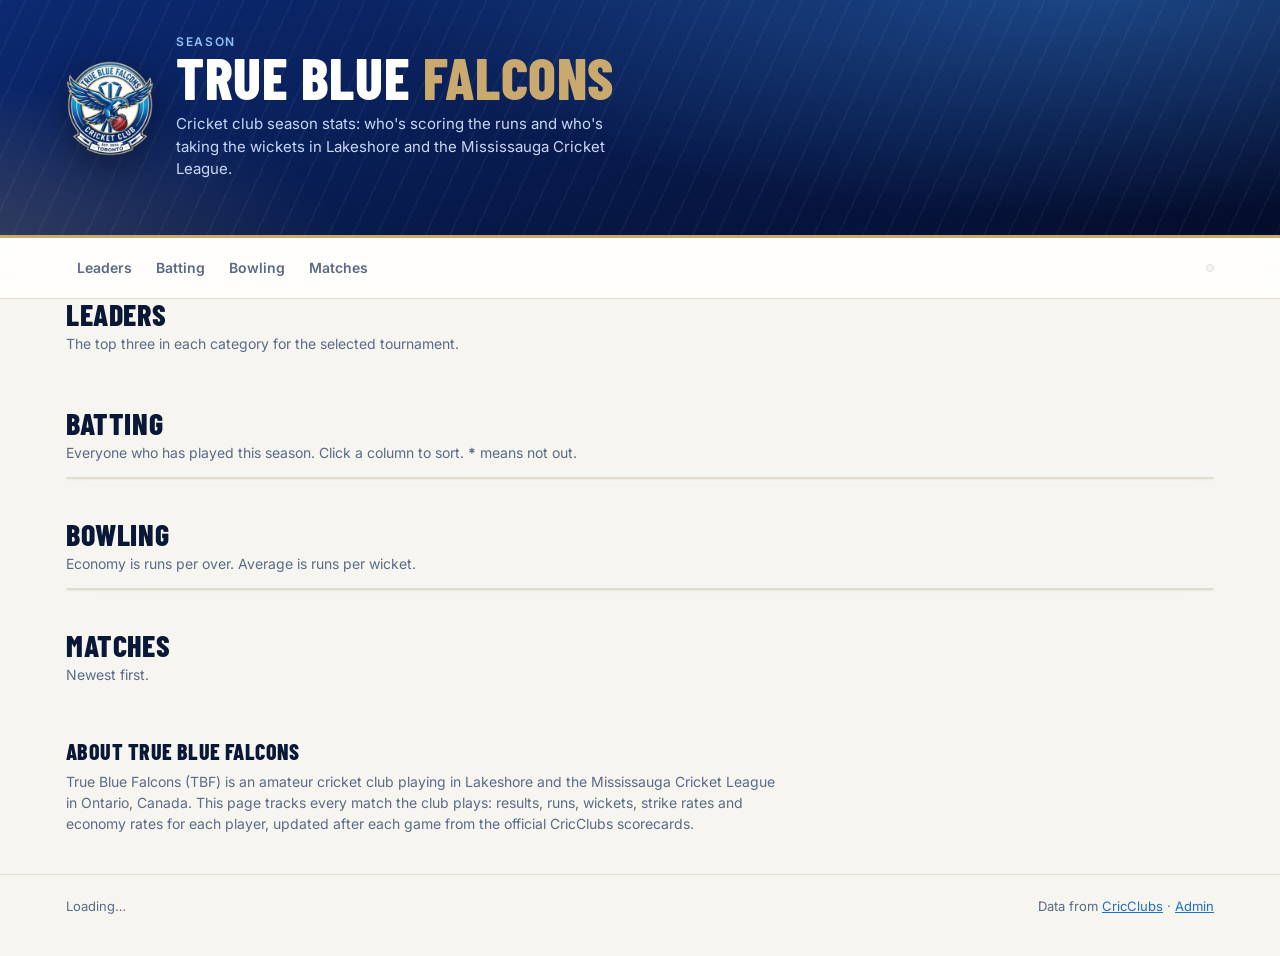
==== index.html @ 835f2dff "Use the club crest as the logo and retheme to its colours Royal blue, navy, champagne gold and crick" ====
<!doctype html>
<html lang="en">
<head>
  <meta charset="utf-8">
  <meta name="viewport" content="width=device-width, initial-scale=1">
  <title>True Blue Falcons Cricket Club · 2026 Season Stats &amp; Results</title>
  <meta name="description" content="True Blue Falcons (TBF) cricket club: 2026 season stats, results and leaderboards. Top run scorers, wicket takers, batting and bowling in the Lakeshore and Mississauga Cricket League.">
  <meta name="robots" content="index, follow, max-image-preview:large">
  <link rel="canonical" href="https://truebluefalcons.club/">
  <meta name="theme-color" content="#08174a">
  <link rel="icon" href="assets/favicon-64.png" type="image/png">
  <link rel="icon" href="assets/icon-192.png" type="image/png" sizes="192x192">
  <link rel="apple-touch-icon" href="assets/apple-touch-icon.png">

  <!-- Social previews (WhatsApp, Facebook, X, LinkedIn, iMessage) -->
  <meta property="og:type" content="website">
  <meta property="og:site_name" content="True Blue Falcons">
  <meta property="og:title" content="True Blue Falcons Cricket Club · Season Stats">
  <meta property="og:description" content="Results, top run scorers and wicket takers for the True Blue Falcons in Lakeshore and the Mississauga Cricket League.">
  <meta property="og:url" content="https://truebluefalcons.club/">
  <meta property="og:image" content="https://truebluefalcons.club/assets/og-image.png">
  <meta property="og:image:width" content="1200">
  <meta property="og:image:height" content="630">
  <meta property="og:image:alt" content="True Blue Falcons crest and club name">
  <meta property="og:locale" content="en_CA">
  <meta name="twitter:card" content="summary_large_image">
  <meta name="twitter:title" content="True Blue Falcons Cricket Club · Season Stats">
  <meta name="twitter:description" content="Results, top run scorers and wicket takers for the True Blue Falcons.">
  <meta name="twitter:image" content="https://truebluefalcons.club/assets/og-image.png">

  <!-- Structured data for Google. scripts/seo.mjs adds the season's matches at deploy time. -->
  <script type="application/ld+json" id="ld-site">
  {
    "@context": "https://schema.org",
    "@graph": [
      {
        "@type": "SportsTeam",
        "@id": "https://truebluefalcons.club/#team",
        "name": "True Blue Falcons",
        "alternateName": ["TBF", "True Blue Falcons Cricket Club", "Blue Falcons"],
        "sport": "Cricket",
        "url": "https://truebluefalcons.club/",
        "logo": "https://truebluefalcons.club/assets/icon-192.png",
        "image": "https://truebluefalcons.club/assets/og-image.png",
        "location": { "@type": "Place", "name": "Mississauga, Ontario, Canada" },
        "memberOf": [
          { "@type": "SportsOrganization", "name": "Lakeshore" },
          { "@type": "SportsOrganization", "name": "Mississauga Cricket League" }
        ]
      },
      {
        "@type": "WebSite",
        "@id": "https://truebluefalcons.club/#website",
        "name": "True Blue Falcons",
        "url": "https://truebluefalcons.club/",
        "inLanguage": "en-CA",
        "publisher": { "@id": "https://truebluefalcons.club/#team" }
      }
    ]
  }
  </script>
  <link rel="preconnect" href="https://fonts.googleapis.com">
  <link rel="preconnect" href="https://fonts.gstatic.com" crossorigin>
  <link href="https://fonts.googleapis.com/css2?family=Barlow+Condensed:wght@600;700;800&family=Inter:wght@400;500;600;700&display=swap" rel="stylesheet">
  <link rel="stylesheet" href="assets/css/style.css">
</head>
<body data-mode="public">
  <header class="hero">
    <div class="wrap hero-inner">
      <img class="crest" id="crest" src="assets/logo.png" alt="True Blue Falcons crest" width="88" height="95">
      <div>
        <p class="eyebrow" id="eyebrow">Season</p>
        <h1>True Blue <span>Falcons</span></h1>
        <p class="sub">Cricket club season stats: who's scoring the runs and who's taking the wickets in Lakeshore and the Mississauga Cricket League.</p>
      </div>
    </div>
    <div class="wrap kpis" id="kpis" aria-live="polite"></div>
  </header>

  <div class="toolbar">
    <div class="wrap">
      <nav class="sections" aria-label="Sections">
        <a href="#leaderboard">Leaders</a>
        <a href="#batting">Batting</a>
        <a href="#bowling">Bowling</a>
        <a href="#matches">Matches</a>
      </nav>
      <div class="filters">
        <div class="seg" id="tournament-filter" role="group" aria-label="Tournament"></div>
      </div>
    </div>
  </div>

  <main class="wrap">
    <section id="leaderboard">
      <div class="sec-head">
        <div>
          <h2>Leaders</h2>
          <p>The top three in each category for the selected tournament.</p>
        </div>
      </div>
      <div class="leaders" id="leaders"></div>
    </section>

    <section id="batting">
      <div class="sec-head">
        <div>
          <h2>Batting</h2>
          <p>Everyone who has played this season. Click a column to sort. <b>*</b> means not out.</p>
        </div>
      </div>
      <div class="card table-wrap" id="batting-table"></div>
    </section>

    <section id="bowling">
      <div class="sec-head">
        <div>
          <h2>Bowling</h2>
          <p>Economy is runs per over. Average is runs per wicket.</p>
        </div>
      </div>
      <div class="card table-wrap" id="bowling-table"></div>
    </section>

    <section id="matches">
      <div class="sec-head">
        <div>
          <h2>Matches</h2>
          <p>Newest first.</p>
        </div>
      </div>
      <div class="match-list" id="match-list"></div>
    </section>

    <section id="about" class="about">
      <h2>About True Blue Falcons</h2>
      <p>True Blue Falcons (TBF) is an amateur cricket club playing in Lakeshore and the Mississauga Cricket League in Ontario, Canada. This page tracks every match the club plays: results, runs, wickets, strike rates and economy rates for each player, updated after each game from the official CricClubs scorecards.</p>
      <!--SEO:SUMMARY-->
    </section>
  </main>

  <footer>
    <div class="wrap">
      <span id="updated">Loading…</span>
      <span>Data from <a href="https://cricclubs.com" rel="noopener">CricClubs</a> · <a href="admin/">Admin</a></span>
    </div>
  </footer>

  <script src="assets/js/stats.js"></script>
  <script src="assets/js/app.js"></script>
</body>
</html>
---- assets/css/style.css ----
:root {
  --navy-950: #040c2a;
  --navy-900: #08174a;
  --navy-800: #0c2a72;
  --blue-700: #0d3f8f;
  --blue-600: #1555b0;
  --blue-500: #1f6fcc;
  --blue-400: #3d8fe6;
  --blue-300: #8ec2f5;
  --blue-100: #e1edfb;
  --blue-50: #f1f6fd;
  --gold: #c9a96e;
  --ok: #138a52;
  --warn: #c27a00;
  --bad: #c0272d;

  --bg: #f7f5ef;
  --surface: #ffffff;
  --surface-2: #f2f6ff;
  --border: #e2dccd;
  --text: #0a1838;
  --muted: #5a6a8a;
  --bar-bat: var(--blue-600);
  --bar-bowl: #c9a96e;
  --shadow: 0 1px 2px rgba(10, 27, 63, 0.06), 0 8px 24px rgba(10, 27, 63, 0.06);
  --radius: 14px;

  --display: 'Barlow Condensed', 'Arial Narrow', system-ui, sans-serif;
  --body: 'Inter', system-ui, -apple-system, 'Segoe UI', Roboto, sans-serif;
  color-scheme: light;
}

@media (prefers-color-scheme: dark) {
  :root:not([data-theme='light']) {
    --bg: #050d2b;
    --surface: #0b1a45;
    --surface-2: #112352;
    --border: #23366e;
    --text: #e6eeff;
    --muted: #96a8cf;
    --bar-bat: var(--blue-400);
    --bar-bowl: #d8bf8c;
    --shadow: 0 1px 2px rgba(0, 0, 0, 0.3), 0 8px 24px rgba(0, 0, 0, 0.25);
    --blue-50: #0f2049;
    --blue-100: #16306b;
    color-scheme: dark;
  }
}

* { box-sizing: border-box; }
html { scroll-behavior: smooth; scroll-padding-top: 76px; }
body {
  margin: 0;
  background: var(--bg);
  color: var(--text);
  font: 15px/1.5 var(--body);
  -webkit-font-smoothing: antialiased;
}
a { color: var(--blue-500); }
.wrap { max-width: 1180px; margin: 0 auto; padding: 0 16px; }
.num { font-variant-numeric: tabular-nums; }
.muted { color: var(--muted); }
.sr-only { position: absolute; width: 1px; height: 1px; overflow: hidden; clip: rect(0 0 0 0); }

/* ------------------------------------------------------------------ hero */
.hero {
  position: relative;
  color: #fff;
  background:
    radial-gradient(1200px 400px at 85% -10%, rgba(61, 143, 230, 0.40), transparent 60%),
    radial-gradient(800px 300px at -10% 110%, rgba(201, 169, 110, 0.28), transparent 60%),
    linear-gradient(160deg, var(--navy-800), var(--navy-950));
  overflow: hidden;
  padding: 36px 0 28px;
}
.hero::before {
  content: '';
  position: absolute;
  inset: 0;
  background: repeating-linear-gradient(115deg, rgba(255, 255, 255, 0.035) 0 2px, transparent 2px 22px);
  pointer-events: none;
}
.hero { border-bottom: 3px solid var(--gold); }
.hero-inner { position: relative; display: flex; align-items: center; gap: 22px; }
.crest { width: 88px; height: auto; flex: none; filter: drop-shadow(0 8px 18px rgba(0, 0, 0, 0.35)); }
.eyebrow {
  margin: 0 0 2px;
  font: 600 12px/1 var(--body);
  letter-spacing: 0.14em;
  text-transform: uppercase;
  color: var(--blue-300);
}
.hero h1 {
  margin: 0;
  font: 800 clamp(34px, 6vw, 58px)/0.95 var(--display);
  letter-spacing: 0.01em;
  text-transform: uppercase;
}
.hero h1 span { color: var(--gold); }
.hero .sub { margin: 8px 0 0; color: #c9d8f7; max-width: 52ch; }

.kpis {
  position: relative;
  display: grid;
  grid-template-columns: repeat(auto-fit, minmax(140px, 1fr));
  gap: 12px;
  margin-top: 26px;
}
.kpi {
  background: rgba(255, 255, 255, 0.07);
  border: 1px solid rgba(255, 255, 255, 0.12);
  border-radius: 12px;
  padding: 12px 14px;
  backdrop-filter: blur(4px);
}
.kpi .v { font: 700 30px/1 var(--display); letter-spacing: 0.01em; }
.kpi .v small { font-size: 16px; color: var(--blue-300); font-weight: 600; }
.kpi .l { font-size: 12px; color: #b8c9ee; margin-top: 4px; }
.kpi .meter { height: 4px; border-radius: 4px; background: rgba(255, 255, 255, 0.15); margin-top: 8px; overflow: hidden; }
.kpi .meter i { display: block; height: 100%; background: linear-gradient(90deg, var(--blue-400), var(--gold)); border-radius: 4px; }

/* ------------------------------------------------------------------ toolbar */
.toolbar {
  position: sticky;
  top: 0;
  z-index: 20;
  background: color-mix(in srgb, var(--surface) 88%, transparent);
  backdrop-filter: saturate(1.4) blur(10px);
  border-bottom: 1px solid var(--border);
}
.toolbar .wrap { display: flex; align-items: center; gap: 12px; min-height: 60px; flex-wrap: wrap; padding-top: 8px; padding-bottom: 8px; }
.sections { display: flex; gap: 2px; overflow-x: auto; scrollbar-width: none; flex: 1 1 auto; min-width: 0; }
.sections::-webkit-scrollbar { display: none; }
.sections a {
  white-space: nowrap;
  text-decoration: none;
  color: var(--muted);
  font: 600 14px/1 var(--body);
  padding: 9px 11px;
  border-radius: 8px;
}
.sections a:hover, .sections a.active { color: var(--text); background: var(--surface-2); }
.filters { display: flex; align-items: center; gap: 10px; flex-wrap: wrap; }
.seg {
  display: inline-flex;
  background: var(--surface-2);
  border: 1px solid var(--border);
  border-radius: 999px;
  padding: 3px;
}
.seg button {
  border: 0;
  background: transparent;
  color: var(--muted);
  font: 600 13px/1 var(--body);
  padding: 7px 12px;
  border-radius: 999px;
  cursor: pointer;
}
.seg button[aria-pressed='true'] { background: var(--blue-600); color: #fff; box-shadow: 0 2px 6px rgba(21, 85, 176, 0.35); }
.switch { display: inline-flex; align-items: center; gap: 8px; font-size: 13px; color: var(--muted); cursor: pointer; user-select: none; }
.switch input { appearance: none; width: 34px; height: 20px; border-radius: 999px; background: var(--border); position: relative; cursor: pointer; transition: background 0.15s; margin: 0; }
.switch input::after { content: ''; position: absolute; top: 3px; left: 3px; width: 14px; height: 14px; border-radius: 50%; background: #fff; transition: transform 0.15s; box-shadow: 0 1px 2px rgba(0, 0, 0, 0.3); }
.switch input:checked { background: var(--blue-600); }
.switch input:checked::after { transform: translateX(14px); }

/* ------------------------------------------------------------------ sections */
main { padding: 26px 0 60px; }
section { margin-bottom: 40px; }
.sec-head { display: flex; align-items: end; justify-content: space-between; gap: 16px; flex-wrap: wrap; margin-bottom: 14px; }
.sec-head h2 { margin: 0; font: 800 30px/1 var(--display); text-transform: uppercase; letter-spacing: 0.02em; }
.sec-head p { margin: 4px 0 0; color: var(--muted); font-size: 14px; max-width: 70ch; }
.card { background: var(--surface); border: 1px solid var(--border); border-radius: var(--radius); box-shadow: var(--shadow); }

/* slot planner */
.planner { padding: 18px; display: grid; grid-template-columns: minmax(0, 1.4fr) minmax(0, 1fr); gap: 22px; margin-bottom: 16px; }
.planner h3 { margin: 0 0 10px; font: 700 18px/1.1 var(--display); text-transform: uppercase; letter-spacing: 0.03em; }
.stack { display: flex; height: 26px; border-radius: 8px; overflow: hidden; background: var(--surface-2); border: 1px solid var(--border); }
.stack i { display: block; height: 100%; }
.legend { display: flex; flex-wrap: wrap; gap: 6px 16px; margin-top: 10px; font-size: 13px; color: var(--muted); }
.legend b { color: var(--text); font-variant-numeric: tabular-nums; }
.dot { display: inline-block; width: 10px; height: 10px; border-radius: 3px; margin-right: 6px; vertical-align: -1px; }
.callout { border-radius: 10px; padding: 12px 14px; font-size: 14px; background: var(--surface-2); border: 1px solid var(--border); }
.callout.warn { border-color: color-mix(in srgb, var(--warn) 45%, var(--border)); background: color-mix(in srgb, var(--warn) 9%, var(--surface)); }
.callout.ok { border-color: color-mix(in srgb, var(--ok) 40%, var(--border)); background: color-mix(in srgb, var(--ok) 8%, var(--surface)); }
.callout strong { display: block; margin-bottom: 2px; }

.quota-grid { display: grid; grid-template-columns: repeat(auto-fill, minmax(250px, 1fr)); gap: 12px; }
.qcard { padding: 14px 14px 12px; position: relative; overflow: hidden; }
.qcard .top { display: flex; align-items: center; justify-content: space-between; gap: 8px; }
.qcard .name { font-weight: 650; overflow: hidden; text-overflow: ellipsis; white-space: nowrap; }
.qcard .count { margin-top: 10px; display: flex; align-items: baseline; gap: 6px; }
.qcard .count .big { font: 800 32px/1 var(--display); }
.qcard .count .of { color: var(--muted); font-size: 13px; }
.qbar { position: relative; height: 8px; border-radius: 6px; background: var(--surface-2); border: 1px solid var(--border); margin-top: 8px; overflow: visible; }
.qbar i { display: block; height: 100%; border-radius: 6px; background: linear-gradient(90deg, var(--blue-600), var(--blue-400)); }
.qbar .pace { position: absolute; top: -4px; width: 2px; height: 14px; background: var(--text); opacity: 0.55; border-radius: 1px; }
.qcard .foot { display: flex; justify-content: space-between; margin-top: 9px; font-size: 12.5px; color: var(--muted); }
.qcard .mini { display: flex; gap: 12px; margin-top: 8px; font-size: 12.5px; color: var(--muted); }
.qcard .mini b { color: var(--text); font-variant-numeric: tabular-nums; }

.badge {
  display: inline-flex;
  align-items: center;
  gap: 4px;
  font: 700 10.5px/1 var(--body);
  letter-spacing: 0.06em;
  text-transform: uppercase;
  padding: 4px 7px;
  border-radius: 999px;
  white-space: nowrap;
}
.badge.full { background: var(--blue-600); color: #fff; }
.badge.half { background: var(--blue-100); color: var(--blue-700); border: 1px solid var(--blue-300); }
.badge.none { background: var(--surface-2); color: var(--muted); border: 1px solid var(--border); }
@media (prefers-color-scheme: dark) { :root:not([data-theme='light']) .badge.half { color: var(--blue-300); } }
.status { font-size: 12px; font-weight: 600; }
.status.due { color: var(--warn); }
.status.ok { color: var(--ok); }
.status.over, .status.cap { color: var(--bad); }

/* tables */
.table-wrap { overflow-x: auto; border-radius: var(--radius); }
table.stats { width: 100%; border-collapse: separate; border-spacing: 0; font-size: 14px; }
table.stats th, table.stats td { padding: 10px 12px; text-align: right; white-space: nowrap; border-bottom: 1px solid var(--border); }
table.stats th:first-child, table.stats td:first-child { text-align: left; position: sticky; left: 0; background: var(--surface); z-index: 1; }
table.stats thead th {
  font: 700 11.5px/1 var(--body);
  letter-spacing: 0.06em;
  text-transform: uppercase;
  color: var(--muted);
  background: var(--surface-2);
  cursor: pointer;
  user-select: none;
  position: sticky;
  top: 0;
}
table.stats thead th:first-child { background: var(--surface-2); z-index: 2; }
table.stats thead th[aria-sort]::after { content: ' ▾'; color: var(--blue-500); }
table.stats thead th[aria-sort='ascending']::after { content: ' ▴'; }
table.stats tbody tr:hover td { background: var(--blue-50); }
table.stats tbody tr:last-child td { border-bottom: 0; }
table.stats td.player { min-width: 190px; }
table.stats td.player .pc { display: inline-flex; align-items: center; gap: 8px; }
table.stats td.hl { font-weight: 700; }
.cellbar { display: inline-flex; align-items: center; gap: 8px; justify-content: flex-end; }
.cellbar i { display: inline-block; height: 6px; border-radius: 3px; background: var(--bar-bat); opacity: 0.85; }
.cellbar.bowl i { background: var(--bar-bowl); }
.zero { color: var(--muted); opacity: 0.6; }

/* workload */
.workload { padding: 16px 18px; }
.wl-head, .wl-row { display: grid; grid-template-columns: minmax(0, 1fr) 150px minmax(0, 1fr); align-items: center; gap: 10px; }
.wl-head { font: 700 11.5px/1 var(--body); letter-spacing: 0.06em; text-transform: uppercase; color: var(--muted); padding-bottom: 10px; border-bottom: 1px solid var(--border); margin-bottom: 6px; }
.wl-head .l { text-align: right; }
.wl-row { padding: 5px 0; font-size: 13px; }
.wl-row .who { text-align: center; font-weight: 600; overflow: hidden; text-overflow: ellipsis; white-space: nowrap; }
.wl-row .who small { display: block; font-weight: 500; color: var(--muted); font-size: 11px; }
.wl-side { display: flex; align-items: center; gap: 8px; }
.wl-side.l { flex-direction: row-reverse; }
.wl-side i { display: block; height: 14px; border-radius: 4px; min-width: 2px; }
.wl-side.l i { background: linear-gradient(270deg, var(--bar-bat), color-mix(in srgb, var(--bar-bat) 70%, #fff)); }
.wl-side.r i { background: linear-gradient(90deg, var(--bar-bowl), color-mix(in srgb, var(--bar-bowl) 70%, #fff)); }
.wl-side span { font-variant-numeric: tabular-nums; color: var(--muted); font-size: 12px; min-width: 2.5em; }
.wl-side.l span { text-align: right; }
.wl-note { font-size: 12.5px; color: var(--muted); margin-top: 10px; }

/* matches */
.match-list { display: grid; grid-template-columns: repeat(auto-fill, minmax(320px, 1fr)); gap: 12px; }
.mcard { padding: 14px 16px; display: flex; flex-direction: column; gap: 8px; }
.mcard .row1 { display: flex; justify-content: space-between; align-items: center; gap: 8px; font-size: 12.5px; color: var(--muted); }
.mcard .vs { font: 700 22px/1.05 var(--display); text-transform: uppercase; letter-spacing: 0.01em; }
.mcard .vs span { color: var(--muted); font-weight: 600; font-size: 16px; }
.mcard .res { font-size: 13.5px; }
.mcard .res.win { color: var(--ok); font-weight: 600; }
.mcard .res.loss { color: var(--bad); font-weight: 600; }
.mcard .perf { display: grid; grid-template-columns: 1fr 1fr; gap: 8px; font-size: 13px; }
.mcard .perf div { background: var(--surface-2); border-radius: 8px; padding: 8px 10px; }
.mcard .perf small { display: block; color: var(--muted); font-size: 11px; text-transform: uppercase; letter-spacing: 0.06em; font-weight: 700; }
.mcard .links { font-size: 12.5px; display: flex; gap: 12px; }
.tbadge { font: 700 10.5px/1 var(--body); letter-spacing: 0.06em; padding: 4px 7px; border-radius: 6px; background: var(--navy-800); color: #fff; }
.tbadge.mcl { background: var(--blue-600); }
.tbadge.lakeshore { background: #0e7c9a; }

.empty { padding: 34px 20px; text-align: center; color: var(--muted); }
.empty strong { display: block; color: var(--text); font: 700 20px/1.2 var(--display); text-transform: uppercase; margin-bottom: 4px; }

footer { border-top: 1px solid var(--border); padding: 22px 0 40px; color: var(--muted); font-size: 13px; }
footer .wrap { display: flex; justify-content: space-between; gap: 12px; flex-wrap: wrap; }

@media (max-width: 760px) {
  .hero { padding-top: 24px; }
  .crest { width: 64px; }
  .planner { grid-template-columns: 1fr; }
  .wl-head, .wl-row { grid-template-columns: minmax(0, 1fr) 96px minmax(0, 1fr); }
  .match-list { grid-template-columns: 1fr; }
  .toolbar .wrap { gap: 8px; }
  .filters { width: 100%; justify-content: space-between; }
}

/* ------------------------------------------------------------------ admin */
.admin-shell { max-width: 720px; margin: 0 auto; padding: 32px 16px 60px; }
.admin-shell .card { padding: 22px; margin-bottom: 18px; }
.admin-shell h2 { margin: 0 0 4px; font: 800 26px/1 var(--display); text-transform: uppercase; }
.field { display: grid; gap: 6px; margin: 14px 0; }
.field label { font-weight: 600; font-size: 13.5px; }
.field input, .field select {
  font: 15px var(--body);
  padding: 11px 12px;
  border-radius: 10px;
  border: 1px solid var(--border);
  background: var(--surface-2);
  color: var(--text);
  width: 100%;
}
.field input:focus, .field select:focus { outline: 2px solid var(--blue-400); outline-offset: 1px; }
.btn {
  font: 700 14px/1 var(--body);
  border: 0;
  border-radius: 10px;
  padding: 12px 18px;
  background: var(--blue-600);
  color: #fff;
  cursor: pointer;
}
.btn:hover { background: var(--blue-700); }
.btn[disabled] { opacity: 0.6; cursor: progress; }
.btn.ghost { background: transparent; color: var(--blue-500); border: 1px solid var(--border); }
.msg { margin-top: 12px; }
.runs { list-style: none; padding: 0; margin: 10px 0 0; display: grid; gap: 8px; }
.runs li { display: flex; justify-content: space-between; gap: 10px; font-size: 13.5px; padding: 10px 12px; border: 1px solid var(--border); border-radius: 10px; background: var(--surface-2); }
.pill { align-self: center; white-space: nowrap; font-size: 12px; font-weight: 700; padding: 3px 8px; border-radius: 999px; background: var(--border); }
.pill.success { background: color-mix(in srgb, var(--ok) 18%, transparent); color: var(--ok); }
.pill.failure { background: color-mix(in srgb, var(--bad) 18%, transparent); color: var(--bad); }
.pill.in_progress, .pill.queued { background: color-mix(in srgb, var(--warn) 18%, transparent); color: var(--warn); }
code { font-size: 0.92em; background: var(--surface-2); padding: 1px 5px; border-radius: 5px; }

a.btn { display: inline-block; text-decoration: none; }
.add-btn { padding: 9px 14px; font-size: 13px; white-space: nowrap; }

/* ------------------------------------------------------------------ public leaders */
.leaders { display: grid; grid-template-columns: repeat(4, minmax(0, 1fr)); gap: 12px; }
@media (max-width: 960px) { .leaders { grid-template-columns: repeat(2, minmax(0, 1fr)); } }
@media (max-width: 520px) { .leaders { grid-template-columns: 1fr; } }
.leader { padding: 16px 16px 14px; position: relative; overflow: hidden; }
.leader::after { content: ''; position: absolute; inset: 0 0 auto 0; height: 3px; background: linear-gradient(90deg, var(--blue-600), var(--gold)); }
.leader h3 { margin: 0 0 10px; font: 700 13px/1 var(--body); letter-spacing: 0.08em; text-transform: uppercase; color: var(--muted); }
.lead-top { display: flex; align-items: flex-end; justify-content: space-between; gap: 10px; }
.lead-name { font: 800 24px/1.05 var(--display); text-transform: uppercase; letter-spacing: 0.01em; }
.lead-sub { font-size: 12.5px; color: var(--muted); margin-top: 4px; }
.lead-v { font: 800 44px/0.9 var(--display); color: var(--blue-600); }
@media (prefers-color-scheme: dark) { :root:not([data-theme='light']) .lead-v { color: var(--blue-300); } }
.lead-rest { list-style: none; margin: 12px 0 0; padding: 10px 0 0; border-top: 1px solid var(--border); display: grid; gap: 6px; font-size: 13.5px; counter-reset: r 1; }
.lead-rest li { display: flex; justify-content: space-between; counter-increment: r; }
.lead-rest li span::before { content: counter(r) '. '; color: var(--muted); }
.empty-leader p { margin: 0; }

/* ------------------------------------------------------------------ admin lock */
body.locked > :not(.lock):not(script) { display: none !important; }
.lock { min-height: 100vh; display: grid; place-items: center; padding: 24px 16px; background: linear-gradient(160deg, var(--navy-800), var(--navy-950)); }
.lock[hidden] { display: none; }
.lock-card { width: min(380px, 100%); padding: 26px 24px; text-align: center; }
.lock-card h2 { margin: 10px 0 2px; font: 800 28px/1 var(--display); text-transform: uppercase; }
.lock-card .btn { width: 100%; }

/* ------------------------------------------------------------------ admin add match */
.add-grid { display: grid; grid-template-columns: minmax(0, 1.6fr) minmax(0, 1fr); gap: 12px; align-items: start; }
.add-card { padding: 18px; }
.add-card h3 { margin: 0 0 4px; font: 700 18px/1.1 var(--display); text-transform: uppercase; letter-spacing: 0.03em; }
.add-card .small, .small { font-size: 13px; }
.add-card details { margin-top: 10px; font-size: 13.5px; }
.add-card summary { cursor: pointer; font-weight: 600; }
.steps { margin: 0; padding-left: 20px; display: grid; gap: 10px; font-size: 14px; }
.inline { display: flex; gap: 8px; }
.inline input { flex: 1; min-width: 0; font: 15px var(--body); padding: 11px 12px; border-radius: 10px; border: 1px solid var(--border); background: var(--surface-2); color: var(--text); }
.inline .btn { white-space: nowrap; }
.btn.bm { cursor: grab; background: var(--gold); color: var(--navy-950); }
.linkbtn { border: 0; background: none; color: var(--blue-500); font: inherit; padding: 0; cursor: pointer; text-decoration: underline; }
.bad { color: var(--bad); }
.field input[type='date'] { max-width: 220px; }
#preview { margin-top: 14px; }
.pv-head { display: grid; gap: 4px; padding-bottom: 10px; border-bottom: 1px solid var(--border); font-size: 13px; }
.pv-head .vs { font: 700 26px/1.05 var(--display); text-transform: uppercase; }
.pv-head .vs span { color: var(--muted); font-size: 17px; }
.pv-table { border: 1px solid var(--border); }
.pv-table small { color: var(--muted); }
.checks { display: grid; grid-template-columns: repeat(auto-fill, minmax(180px, 1fr)); gap: 4px 12px; margin-top: 8px; }
.checks label { display: flex; gap: 6px; align-items: center; font-size: 13.5px; }
.pv-actions { display: flex; gap: 8px; margin-top: 14px; }
.map { display: grid; gap: 8px; margin: 12px 0; }
.maprow { display: grid; grid-template-columns: minmax(0, 1fr) minmax(0, 1.2fr); gap: 10px; align-items: center; font-weight: 600; font-size: 14px; }
.maprow select { font: 14px var(--body); padding: 9px 10px; border-radius: 10px; border: 1px solid var(--border); background: var(--surface-2); color: var(--text); }
@media (max-width: 760px) {
  .add-grid { grid-template-columns: 1fr; }
  .inline { flex-wrap: wrap; }
  .inline .btn { width: 100%; }
  .maprow { grid-template-columns: 1fr; gap: 4px; }
}
.drop { display: grid; justify-items: center; gap: 4px; margin-top: 12px; padding: 26px 16px; border: 2px dashed var(--border); border-radius: 12px; background: var(--surface-2); cursor: pointer; text-align: center; transition: border-color 0.15s, background 0.15s; }
.drop:hover, .drop.over { border-color: var(--blue-500); background: var(--blue-50); }
.drop:focus-within { outline: 2px solid var(--blue-400); outline-offset: 2px; }
.drop-icon { font-size: 22px; color: var(--blue-500); }

/* ------------------------------------------------------------------ about (static text for readers and search engines) */
.about { color: var(--muted); font-size: 14px; max-width: 80ch; }
.about h2 { margin: 0 0 8px; font: 800 22px/1.1 var(--display); text-transform: uppercase; letter-spacing: 0.02em; color: var(--text); }
.about h3 { margin: 18px 0 6px; font: 700 15px/1.2 var(--body); color: var(--text); }
.about p { margin: 0 0 8px; }
.about ul { margin: 0; padding-left: 18px; }
.about li { margin: 2px 0; }
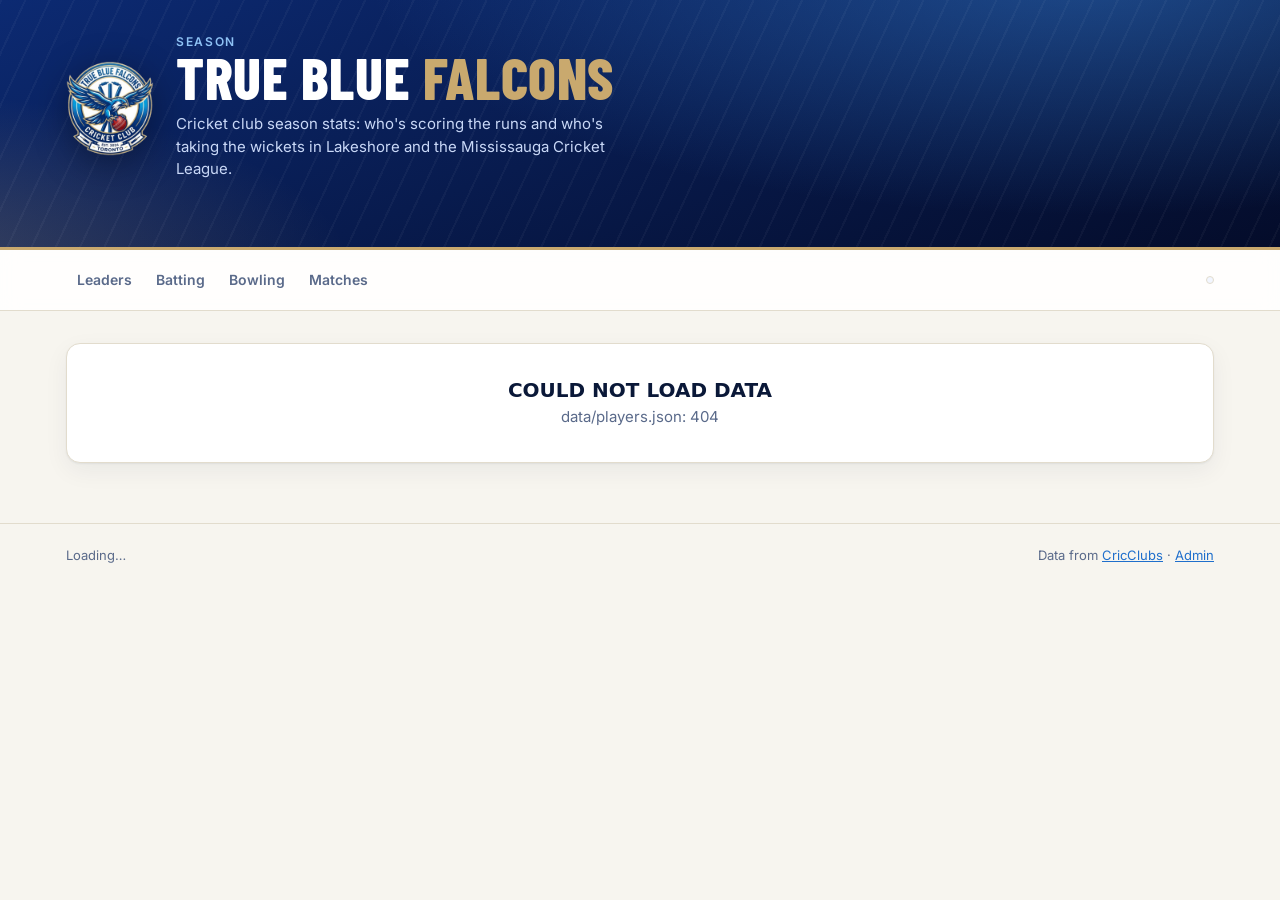
==== commit 0ff5e66b: "Matches up front: last result and next game in the header, season calendar, Twitch links - Header sh" ====
--- a/index.html
+++ b/index.html
@@ -18,7 +18,8 @@
   <meta property="og:title" content="True Blue Falcons Cricket Club · Season Stats">
   <meta property="og:description" content="Results, top run scorers and wicket takers for the True Blue Falcons in Lakeshore and the Mississauga Cricket League.">
   <meta property="og:url" content="https://truebluefalcons.club/">
-  <meta property="og:image" content="https://truebluefalcons.club/assets/og-image.png">
+  <meta property="og:image" content="https://truebluefalcons.club/assets/og-image.jpg">
+  <meta property="og:image:type" content="image/jpeg">
   <meta property="og:image:width" content="1200">
   <meta property="og:image:height" content="630">
   <meta property="og:image:alt" content="True Blue Falcons crest and club name">
@@ -26,7 +27,7 @@
   <meta name="twitter:card" content="summary_large_image">
   <meta name="twitter:title" content="True Blue Falcons Cricket Club · Season Stats">
   <meta name="twitter:description" content="Results, top run scorers and wicket takers for the True Blue Falcons.">
-  <meta name="twitter:image" content="https://truebluefalcons.club/assets/og-image.png">
+  <meta name="twitter:image" content="https://truebluefalcons.club/assets/og-image.jpg">
 
   <!-- Structured data for Google. scripts/seo.mjs adds the season's matches at deploy time. -->
   <script type="application/ld+json" id="ld-site">
@@ -41,7 +42,7 @@
         "sport": "Cricket",
         "url": "https://truebluefalcons.club/",
         "logo": "https://truebluefalcons.club/assets/icon-192.png",
-        "image": "https://truebluefalcons.club/assets/og-image.png",
+        "image": "https://truebluefalcons.club/assets/og-image.jpg",
         "location": { "@type": "Place", "name": "Mississauga, Ontario, Canada" },
         "memberOf": [
           { "@type": "SportsOrganization", "name": "Lakeshore" },
@@ -74,6 +75,7 @@
         <p class="sub">Cricket club season stats: who's scoring the runs and who's taking the wickets in Lakeshore and the Mississauga Cricket League.</p>
       </div>
     </div>
+    <div class="wrap fixtures" id="fixtures" aria-label="Recent matches"></div>
     <div class="wrap kpis" id="kpis" aria-live="polite"></div>
   </header>
 
@@ -126,9 +128,10 @@
       <div class="sec-head">
         <div>
           <h2>Matches</h2>
-          <p>Newest first.</p>
+          <p>The season by month: results and the games still to play. Results follow, newest first.</p>
         </div>
       </div>
+      <div class="calendar" id="calendar" hidden></div>
       <div class="match-list" id="match-list"></div>
     </section>
 
--- a/assets/css/style.css
+++ b/assets/css/style.css
@@ -48,7 +48,8 @@
 }
 
 * { box-sizing: border-box; }
-html { scroll-behavior: smooth; scroll-padding-top: 76px; }
+html { scroll-behavior: smooth; scroll-padding-top: 92px; }
+@media (max-width: 760px) { html { scroll-padding-top: 128px; } }
 body {
   margin: 0;
   background: var(--bg);
@@ -119,6 +120,129 @@
 .kpi .meter { height: 4px; border-radius: 4px; background: rgba(255, 255, 255, 0.15); margin-top: 8px; overflow: hidden; }
 .kpi .meter i { display: block; height: 100%; background: linear-gradient(90deg, var(--blue-400), var(--gold)); border-radius: 4px; }
 
+/* ------------------------------------------------------------------ match strip (hero) */
+.fixtures { position: relative; display: grid; grid-template-columns: minmax(0, 1.7fr) minmax(0, 1fr); gap: 12px; margin-top: 26px; }
+.fixtures[hidden] { display: none; }
+.fixtures.solo { grid-template-columns: minmax(0, 1fr); }
+.fx-latest {
+  background: rgba(255, 255, 255, 0.09);
+  border: 1px solid rgba(255, 255, 255, 0.16);
+  border-left: 4px solid var(--gold);
+  border-radius: 14px;
+  padding: 16px 18px;
+  display: flex; flex-direction: column; gap: 10px;
+}
+.fx-top { display: flex; align-items: center; gap: 10px; flex-wrap: wrap; font-size: 12.5px; color: #b8c9ee; }
+.fx-kicker { font: 700 11px/1 var(--body); letter-spacing: 0.14em; text-transform: uppercase; color: var(--gold); }
+.fx-top .tbadge { margin-left: auto; }
+.fx-vs { display: flex; align-items: center; gap: 12px; font: 800 clamp(26px, 4vw, 38px)/1 var(--display); text-transform: uppercase; letter-spacing: 0.01em; }
+.fx-vs small { font-size: 0.55em; color: var(--blue-300); font-weight: 600; }
+.fx-out { flex: none; display: inline-grid; place-items: center; width: 40px; height: 40px; border-radius: 10px; font: 800 24px/1 var(--display); background: rgba(255, 255, 255, 0.14); color: #fff; }
+.fx-out.win { background: #1d9a5f; }
+.fx-out.loss { background: #c0272d; }
+.fx-out.sm { width: 24px; height: 24px; border-radius: 6px; font-size: 15px; }
+.fx-res { font-size: 14px; color: #dbe6ff; }
+.fx-res.win { color: #7fe0ae; font-weight: 600; }
+.fx-res.loss { color: #ff9a9e; font-weight: 600; }
+.fx-form { display: flex; align-items: center; gap: 10px; flex-wrap: wrap; font-size: 13px; color: #dbe6ff; }
+.fx-form small { font: 700 11px/1 var(--body); letter-spacing: 0.08em; text-transform: uppercase; color: #b8c9ee; }
+.fx-form-chips { display: inline-flex; gap: 4px; }
+.fx-out.xs { width: 22px; height: 22px; border-radius: 5px; font-size: 13px; opacity: 0.75; }
+.fx-out.xs.last { opacity: 1; box-shadow: 0 0 0 2px var(--gold); }
+.fx-streak { font-weight: 600; }
+.fx-perf { display: grid; grid-template-columns: 1fr 1fr; gap: 8px; font-size: 13.5px; color: #e6eeff; }
+.fx-perf div { background: rgba(255, 255, 255, 0.07); border-radius: 8px; padding: 8px 10px; }
+.fx-perf small { display: block; color: #b8c9ee; font-size: 11px; text-transform: uppercase; letter-spacing: 0.06em; font-weight: 700; }
+.fx-links { display: flex; flex-wrap: wrap; gap: 10px 16px; align-items: center; font-size: 13px; }
+.fx-links a { color: var(--blue-300); }
+.fx-links a.video { color: var(--navy-950); background: var(--gold); text-decoration: none; font-weight: 700; padding: 7px 12px; border-radius: 8px; }
+.fixtures + .kpis { margin-top: 12px; }
+.fx-upnext {
+  background: rgba(201, 169, 110, 0.12);
+  border: 1px solid rgba(201, 169, 110, 0.5);
+  border-radius: 14px;
+  padding: 16px 18px;
+  display: flex; flex-direction: column; gap: 8px;
+  color: #fff;
+}
+.fx-upnext .fx-top .tbadge { margin-left: auto; }
+.fx-date { display: flex; align-items: center; gap: 10px; }
+.fx-day { font: 800 52px/0.9 var(--display); color: var(--gold); }
+.fx-mon { display: flex; flex-direction: column; font: 800 22px/1 var(--display); text-transform: uppercase; }
+.fx-mon small { font: 600 12.5px/1.3 var(--body); text-transform: none; color: #b8c9ee; }
+.fx-vs.sm { font-size: clamp(22px, 2.6vw, 28px); }
+.fx-after { font-size: 12.5px; color: #b8c9ee; border-top: 1px solid rgba(255, 255, 255, 0.12); padding-top: 8px; margin-top: auto; }
+.fx-when { font-size: 12.5px; color: #dbe6ff; }
+.calendar[hidden] { display: none; }
+.cal-results { margin: 0 0 8px; font: 700 15px/1.2 var(--body); text-transform: uppercase; letter-spacing: 0.08em; color: var(--muted); }
+.cal-card { padding: 14px 16px 10px; margin-bottom: 12px; }
+.cal-head { display: flex; align-items: center; gap: 8px; margin-bottom: 10px; }
+.cal-head h3 { margin: 0; min-width: 9ch; text-align: center; font: 800 24px/1 var(--display); text-transform: uppercase; letter-spacing: 0.02em; }
+.cal-nav { width: 34px; height: 34px; border-radius: 9px; border: 1px solid var(--border); background: var(--surface-2); color: var(--text); font: 600 20px/1 var(--body); cursor: pointer; }
+.cal-nav:hover { border-color: var(--blue-400); }
+.cal-nav[hidden] { visibility: hidden; display: inline-block; }
+.cal-sum { margin-left: auto; font-size: 13px; color: var(--muted); font-weight: 600; }
+.cal-grid { display: grid; grid-template-columns: repeat(7, minmax(0, 1fr)); gap: 4px; }
+.cal-dow { font: 700 11px/1 var(--body); text-transform: uppercase; letter-spacing: 0.08em; color: var(--muted); text-align: center; padding: 4px 0 6px; }
+.cal-day { min-height: 86px; border-radius: 9px; background: var(--surface-2); padding: 6px; display: flex; flex-direction: column; gap: 4px; min-width: 0; }
+.cal-day.blank { background: transparent; }
+.cal-day.past .cal-num { opacity: 0.55; }
+.cal-num { font: 600 12.5px/1 var(--body); color: var(--muted); }
+.cal-day.today { box-shadow: inset 0 0 0 2px var(--gold); }
+.cal-day.today .cal-num { color: var(--text); font-weight: 800; }
+.cal-chip { display: flex; align-items: center; gap: 5px; min-width: 0; text-decoration: none; border-radius: 6px; padding: 4px 6px; font-size: 12px; line-height: 1.15; color: var(--text); background: var(--surface); }
+.cal-chip b { flex: none; font: 800 11px/1 var(--body); letter-spacing: 0.04em; }
+.cal-chip { align-items: flex-start; }
+.cal-chip span { overflow: hidden; display: -webkit-box; -webkit-line-clamp: 2; -webkit-box-orient: vertical; overflow-wrap: anywhere; }
+.cal-chip.t-mcl { background: color-mix(in srgb, var(--blue-600) 14%, var(--surface)); }
+.cal-chip.t-mcl b { color: var(--blue-600); }
+.cal-chip.t-lakeshore { background: color-mix(in srgb, #0e7c9a 16%, var(--surface)); }
+.cal-chip.t-lakeshore b { color: #0e7c9a; }
+.cal-chip.played.win { background: #1d9a5f; color: #fff; }
+.cal-chip.played.loss { background: #c0272d; color: #fff; }
+.cal-chip.played b { color: inherit; }
+.cal-chip.pending { outline: 1px dashed var(--muted); outline-offset: -1px; }
+.cal-chip:hover { filter: brightness(1.08); }
+.cal-legend { display: flex; flex-wrap: wrap; align-items: center; gap: 6px 8px; margin: 10px 0 2px; font-size: 12.5px; color: var(--muted); }
+.cal-legend .cal-chip { display: inline-flex; padding: 3px 6px; }
+.cal-legend .cal-chip:nth-of-type(2), .cal-legend .cal-chip:nth-of-type(3) { margin-left: 8px; }
+.cal-list { margin-bottom: 22px; }
+.cal-sub { margin: 4px 0 8px; font: 700 13px/1.2 var(--body); text-transform: uppercase; letter-spacing: 0.08em; color: var(--muted); }
+.cal-row:target { outline: 2px solid var(--gold); outline-offset: 2px; }
+.cal-none { margin: 0 0 22px; font-size: 14px; }
+@media (prefers-color-scheme: dark) {
+  :root:not([data-theme='light']) .cal-chip.t-mcl b { color: var(--blue-300); }
+  :root:not([data-theme='light']) .cal-chip.t-lakeshore b { color: #6fd0ea; }
+}
+@media (max-width: 760px) {
+  .cal-card { padding: 12px 10px 8px; }
+  .cal-grid { gap: 3px; }
+  .cal-day { min-height: 54px; padding: 4px; align-items: center; }
+  .cal-chip { justify-content: center; padding: 4px 2px; width: 100%; }
+  .cal-chip span { display: none; }
+  .cal-chip b { font-size: 10px; }
+  .cal-legend .cal-chip { width: auto; }
+}
+.up-list { list-style: none; margin: 0 0 22px; padding: 0; display: grid; gap: 8px; }
+.up-row { display: grid; grid-template-columns: 150px minmax(0, 1fr) auto auto; align-items: center; gap: 14px; padding: 10px 16px; }
+.up-when b { display: block; font-size: 14px; }
+.up-when small { color: var(--muted); font-size: 12.5px; }
+.up-vs { font: 700 20px/1.1 var(--display); text-transform: uppercase; }
+.up-vs small { color: var(--muted); font-weight: 600; font-size: 14px; }
+.up-meta { font-size: 12.5px; color: var(--muted); }
+@media (max-width: 760px) {
+  .up-row { grid-template-columns: minmax(0, 1fr) auto; gap: 4px 10px; }
+  .up-when { grid-column: 1; }
+  .up-vs { grid-column: 1 / -1; grid-row: 2; }
+  .up-meta { grid-column: 1 / -1; grid-row: 3; }
+  .up-row .tbadge { grid-column: 2; grid-row: 1; justify-self: end; }
+}
+.mcard:target { outline: 2px solid var(--gold); outline-offset: 2px; }
+@media (max-width: 760px) {
+  .fixtures { grid-template-columns: minmax(0, 1fr); margin-top: 20px; }
+      .fx-perf { grid-template-columns: 1fr; }
+}
+
 /* ------------------------------------------------------------------ toolbar */
 .toolbar {
   position: sticky;
@@ -165,7 +289,7 @@
 .switch input:checked::after { transform: translateX(14px); }
 
 /* ------------------------------------------------------------------ sections */
-main { padding: 26px 0 60px; }
+main.wrap { padding-top: 32px; padding-bottom: 60px; } /* .wrap alone would zero the top padding */
 section { margin-bottom: 40px; }
 .sec-head { display: flex; align-items: end; justify-content: space-between; gap: 16px; flex-wrap: wrap; margin-bottom: 14px; }
 .sec-head h2 { margin: 0; font: 800 30px/1 var(--display); text-transform: uppercase; letter-spacing: 0.02em; }
@@ -277,7 +401,8 @@
 .mcard .perf { display: grid; grid-template-columns: 1fr 1fr; gap: 8px; font-size: 13px; }
 .mcard .perf div { background: var(--surface-2); border-radius: 8px; padding: 8px 10px; }
 .mcard .perf small { display: block; color: var(--muted); font-size: 11px; text-transform: uppercase; letter-spacing: 0.06em; font-weight: 700; }
-.mcard .links { font-size: 12.5px; display: flex; gap: 12px; }
+.mcard .links { font-size: 12.5px; display: flex; flex-wrap: wrap; gap: 12px; }
+.mcard .links .video { font-weight: 600; }
 .tbadge { font: 700 10.5px/1 var(--body); letter-spacing: 0.06em; padding: 4px 7px; border-radius: 6px; background: var(--navy-800); color: #fff; }
 .tbadge.mcl { background: var(--blue-600); }
 .tbadge.lakeshore { background: #0e7c9a; }
